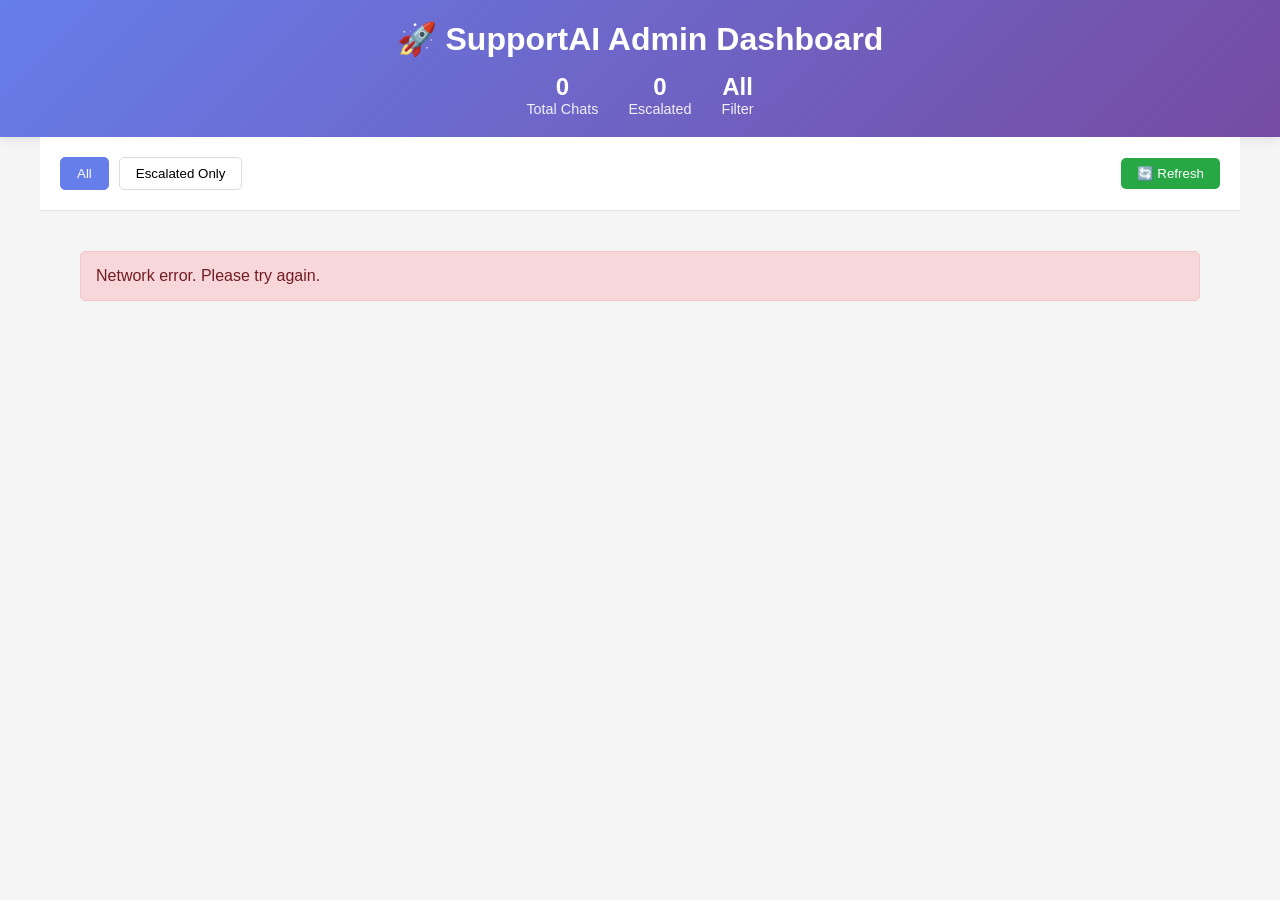
==== SupportAI/templates/admin.html @ c1f63ad3 "updates" ====
<!DOCTYPE html>
<html lang="en">
<head>
    <meta charset="UTF-8">
    <meta name="viewport" content="width=device-width, initial-scale=1.0">
    <title>SupportAI Admin Dashboard</title>
    <style>
        * {
            margin: 0;
            padding: 0;
            box-sizing: border-box;
        }

        body {
            font-family: 'Segoe UI', Tahoma, Geneva, Verdana, sans-serif;
            background: #f5f5f5;
            color: #333;
        }

        .header {
            background: linear-gradient(135deg, #667eea 0%, #764ba2 100%);
            color: white;
            padding: 20px;
            text-align: center;
            box-shadow: 0 2px 10px rgba(0,0,0,0.1);
        }

        .header h1 {
            font-size: 2rem;
            margin-bottom: 10px;
        }

        .stats {
            display: flex;
            justify-content: center;
            gap: 30px;
            margin-top: 15px;
        }

        .stat-item {
            text-align: center;
        }

        .stat-number {
            font-size: 1.5rem;
            font-weight: bold;
        }

        .stat-label {
            font-size: 0.9rem;
            opacity: 0.9;
        }

        .controls {
            padding: 20px;
            background: white;
            border-bottom: 1px solid #e0e0e0;
            display: flex;
            justify-content: space-between;
            align-items: center;
            max-width: 1200px;
            margin: 0 auto;
        }

        .filter-buttons {
            display: flex;
            gap: 10px;
        }

        .filter-btn {
            padding: 8px 16px;
            border: 1px solid #ddd;
            background: white;
            border-radius: 5px;
            cursor: pointer;
            transition: all 0.3s;
        }

        .filter-btn:hover {
            background: #f0f0f0;
        }

        .filter-btn.active {
            background: #667eea;
            color: white;
            border-color: #667eea;
        }

        .refresh-btn {
            padding: 8px 16px;
            background: #28a745;
            color: white;
            border: none;
            border-radius: 5px;
            cursor: pointer;
            transition: background 0.3s;
        }

        .refresh-btn:hover {
            background: #218838;
        }

        .container {
            max-width: 1200px;
            margin: 0 auto;
            padding: 20px;
        }

        .chats-grid {
            display: grid;
            gap: 15px;
        }

        .chat-card {
            background: white;
            border-radius: 8px;
            padding: 20px;
            box-shadow: 0 2px 5px rgba(0,0,0,0.1);
            border-left: 4px solid #ddd;
            transition: transform 0.2s, box-shadow 0.2s;
        }

        .chat-card:hover {
            transform: translateY(-2px);
            box-shadow: 0 4px 15px rgba(0,0,0,0.15);
        }

        .chat-card.escalated {
            border-left-color: #dc3545;
            background: #fff5f5;
        }

        .escalation-badge {
            display: inline-block;
            background: #dc3545;
            color: white;
            padding: 4px 8px;
            border-radius: 4px;
            font-size: 0.75rem;
            font-weight: bold;
            margin-bottom: 10px;
        }

        .chat-query {
            font-weight: 600;
            color: #333;
            margin-bottom: 8px;
            font-size: 1rem;
        }

        .chat-details {
            display: grid;
            grid-template-columns: repeat(auto-fit, minmax(200px, 1fr));
            gap: 8px;
            font-size: 0.9rem;
            color: #666;
        }

        .detail-item {
            display: flex;
            align-items: center;
            gap: 5px;
        }

        .detail-label {
            font-weight: 500;
            color: #555;
        }

        .category-technical { color: #007bff; }
        .category-billing { color: #28a745; }
        .category-account { color: #ffc107; }
        .category-general { color: #6c757d; }

        .sentiment-angry { color: #dc3545; }
        .sentiment-happy { color: #28a745; }
        .sentiment-neutral { color: #6c757d; }

        .timestamp {
            color: #999;
            font-size: 0.8rem;
            margin-top: 8px;
        }

        .empty-state {
            text-align: center;
            padding: 60px 20px;
            color: #666;
        }

        .empty-state h3 {
            margin-bottom: 10px;
            color: #999;
        }

        .loading {
            text-align: center;
            padding: 20px;
            color: #666;
        }

        .error {
            background: #f8d7da;
            color: #721c24;
            padding: 15px;
            border-radius: 5px;
            margin: 20px;
            border: 1px solid #f5c6cb;
        }

        @media (max-width: 768px) {
            .header h1 {
                font-size: 1.5rem;
            }
            
            .stats {
                gap: 20px;
            }
            
            .controls {
                flex-direction: column;
                gap: 15px;
            }
            
            .filter-buttons {
                flex-wrap: wrap;
            }
        }
    </style>
</head>
<body>
    <div class="header">
        <h1>🚀 SupportAI Admin Dashboard</h1>
        <div class="stats">
            <div class="stat-item">
                <div class="stat-number" id="totalChats">0</div>
                <div class="stat-label">Total Chats</div>
            </div>
            <div class="stat-item">
                <div class="stat-number" id="escalatedChats">0</div>
                <div class="stat-label">Escalated</div>
            </div>
            <div class="stat-item">
                <div class="stat-number" id="activeFilter">All</div>
                <div class="stat-label">Filter</div>
            </div>
        </div>
    </div>

    <div class="controls">
        <div class="filter-buttons">
            <button class="filter-btn active" onclick="filterChats('all')">All</button>
            <button class="filter-btn" onclick="filterChats('escalated')">Escalated Only</button>
        </div>
        <button class="refresh-btn" onclick="refreshChats()">🔄 Refresh</button>
    </div>

    <div class="container">
        <div id="chatsContainer">
            <div class="loading">Loading chat data...</div>
        </div>
    </div>

    <script>
        let allChats = [];
        let currentFilter = 'all';
        let autoRefreshInterval;

        // Initialize dashboard
        document.addEventListener('DOMContentLoaded', function() {
            loadChats();
            startAutoRefresh();
        });

        // Load chat data from API
        async function loadChats() {
            try {
                const response = await fetch('/admin/chats');
                const data = await response.json();
                
                if (data.success) {
                    allChats = data.chats;
                    updateStats(data);
                    renderChats();
                } else {
                    showError('Failed to load chat data');
                }
            } catch (error) {
                console.error('Error loading chats:', error);
                showError('Network error. Please try again.');
            }
        }

        // Update statistics
        function updateStats(data) {
            document.getElementById('totalChats').textContent = data.total_chats;
            document.getElementById('escalatedChats').textContent = data.escalated_chats;
        }

        // Filter chats
        function filterChats(filter) {
            currentFilter = filter;
            
            // Update active button
            document.querySelectorAll('.filter-btn').forEach(btn => {
                btn.classList.remove('active');
            });
            event.target.classList.add('active');
            
            // Update filter display
            document.getElementById('activeFilter').textContent = 
                filter === 'all' ? 'All' : 'Escalated';
            
            renderChats();
        }

        // Render chat cards
        function renderChats() {
            const container = document.getElementById('chatsContainer');
            
            // Filter chats
            let filteredChats = allChats;
            if (currentFilter === 'escalated') {
                filteredChats = allChats.filter(chat => chat.escalation === 'Yes');
            }
            
            // Empty state
            if (filteredChats.length === 0) {
                container.innerHTML = `
                    <div class="empty-state">
                        <h3>No customer interactions yet</h3>
                        <p>Chat data will appear here when customers start using SupportAI.</p>
                    </div>
                `;
                return;
            }
            
            // Render chat cards
            const chatsHTML = filteredChats.map(chat => createChatCard(chat)).join('');
            container.innerHTML = `<div class="chats-grid">${chatsHTML}</div>`;
        }

        // Create individual chat card
        function createChatCard(chat) {
            const isEscalated = chat.escalation === 'Yes';
            const timestamp = formatTimestamp(chat.timestamp);
            const categoryClass = `category-${(chat.category || 'general').toLowerCase()}`;
            const sentimentClass = `sentiment-${(chat.sentiment || 'neutral').toLowerCase()}`;
            
            return `
                <div class="chat-card ${isEscalated ? 'escalated' : ''}">
                    ${isEscalated ? '<div class="escalation-badge">🚨 Escalated</div>' : ''}
                    <div class="chat-query">${escapeHtml(chat.query)}</div>
                    <div class="chat-details">
                        <div class="detail-item">
                            <span class="detail-label">Category:</span>
                            <span class="${categoryClass}">${chat.category || 'General'}</span>
                        </div>
                        <div class="detail-item">
                            <span class="detail-label">Sentiment:</span>
                            <span class="${sentimentClass}">${chat.sentiment || 'Neutral'}</span>
                        </div>
                        ${chat.contact ? `
                        <div class="detail-item">
                            <span class="detail-label">Contact:</span>
                            <span>${escapeHtml(chat.contact)}</span>
                        </div>
                        ` : ''}
                        ${chat.ticket_id ? `
                        <div class="detail-item">
                            <span class="detail-label">Ticket:</span>
                            <span>${escapeHtml(chat.ticket_id)}</span>
                        </div>
                        ` : ''}
                    </div>
                    <div class="timestamp">${timestamp}</div>
                </div>
            `;
        }

        // Format timestamp
        function formatTimestamp(timestamp) {
            if (!timestamp) return 'Unknown time';
            
            try {
                const date = new Date(timestamp);
                return date.toLocaleString('en-US', {
                    month: 'short',
                    day: 'numeric',
                    hour: '2-digit',
                    minute: '2-digit'
                });
            } catch (error) {
                return timestamp;
            }
        }

        // Escape HTML to prevent XSS
        function escapeHtml(text) {
            const div = document.createElement('div');
            div.textContent = text;
            return div.innerHTML;
        }

        // Refresh chats manually
        function refreshChats() {
            const btn = event.target;
            btn.textContent = '🔄 Loading...';
            btn.disabled = true;
            
            loadChats().then(() => {
                btn.textContent = '🔄 Refresh';
                btn.disabled = false;
            });
        }

        // Show error message
        function showError(message) {
            const container = document.getElementById('chatsContainer');
            container.innerHTML = `<div class="error">${message}</div>`;
        }

        // Start auto-refresh (every 5 seconds)
        function startAutoRefresh() {
            autoRefreshInterval = setInterval(() => {
                loadChats();
            }, 5000);
        }

        // Stop auto-refresh when page is hidden
        document.addEventListener('visibilitychange', function() {
            if (document.hidden) {
                clearInterval(autoRefreshInterval);
            } else {
                startAutoRefresh();
            }
        });
    </script>
</body>
</html>
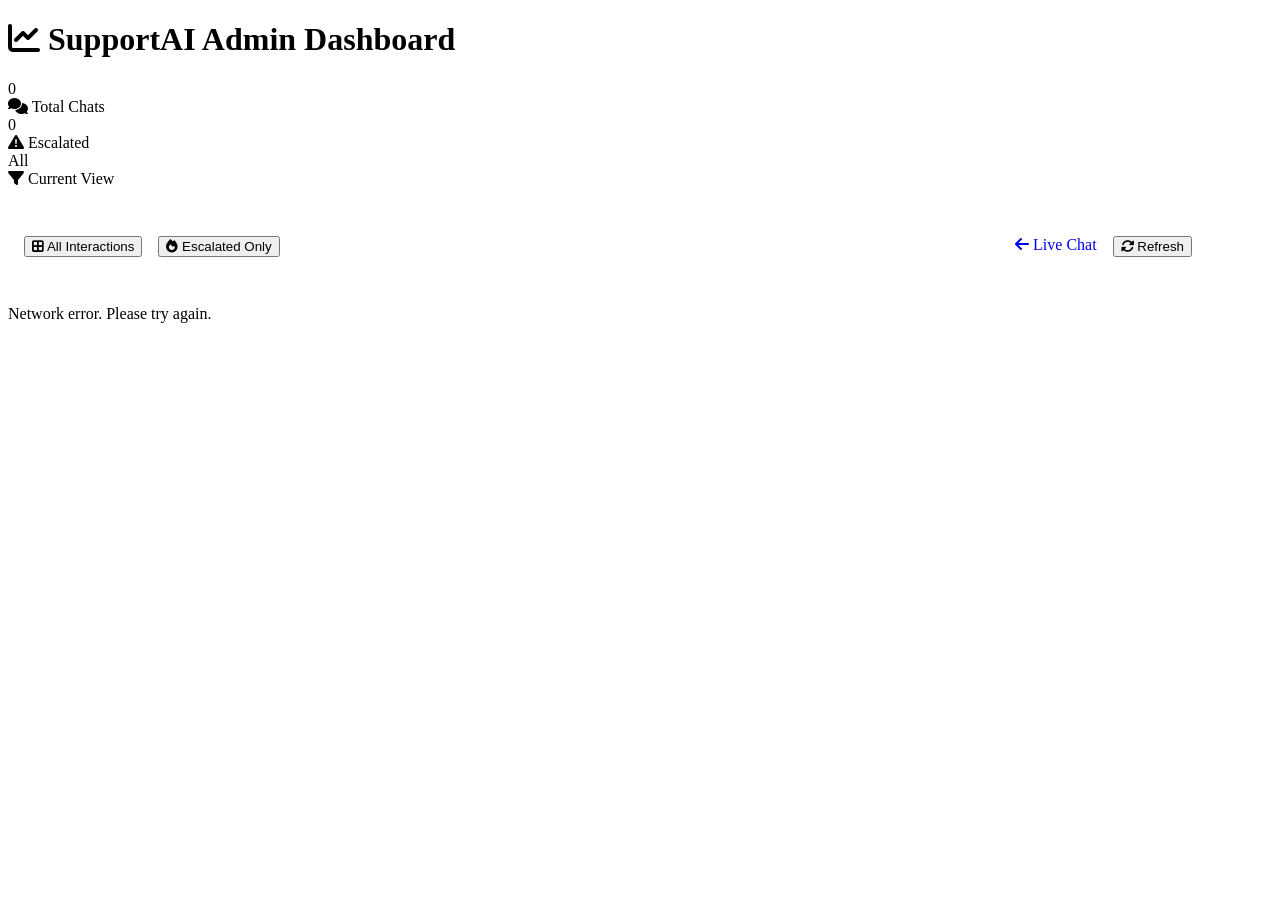
==== commit 964e4612: "updates" ====
--- a/SupportAI/templates/admin.html
+++ b/SupportAI/templates/admin.html
@@ -3,261 +3,49 @@
 <head>
     <meta charset="UTF-8">
     <meta name="viewport" content="width=device-width, initial-scale=1.0">
-    <title>SupportAI Admin Dashboard</title>
-    <style>
-        * {
-            margin: 0;
-            padding: 0;
-            box-sizing: border-box;
-        }
-
-        body {
-            font-family: 'Segoe UI', Tahoma, Geneva, Verdana, sans-serif;
-            background: #f5f5f5;
-            color: #333;
-        }
-
-        .header {
-            background: linear-gradient(135deg, #667eea 0%, #764ba2 100%);
-            color: white;
-            padding: 20px;
-            text-align: center;
-            box-shadow: 0 2px 10px rgba(0,0,0,0.1);
-        }
-
-        .header h1 {
-            font-size: 2rem;
-            margin-bottom: 10px;
-        }
-
-        .stats {
-            display: flex;
-            justify-content: center;
-            gap: 30px;
-            margin-top: 15px;
-        }
-
-        .stat-item {
-            text-align: center;
-        }
-
-        .stat-number {
-            font-size: 1.5rem;
-            font-weight: bold;
-        }
-
-        .stat-label {
-            font-size: 0.9rem;
-            opacity: 0.9;
-        }
-
-        .controls {
-            padding: 20px;
-            background: white;
-            border-bottom: 1px solid #e0e0e0;
-            display: flex;
-            justify-content: space-between;
-            align-items: center;
-            max-width: 1200px;
-            margin: 0 auto;
-        }
-
-        .filter-buttons {
-            display: flex;
-            gap: 10px;
-        }
-
-        .filter-btn {
-            padding: 8px 16px;
-            border: 1px solid #ddd;
-            background: white;
-            border-radius: 5px;
-            cursor: pointer;
-            transition: all 0.3s;
-        }
-
-        .filter-btn:hover {
-            background: #f0f0f0;
-        }
-
-        .filter-btn.active {
-            background: #667eea;
-            color: white;
-            border-color: #667eea;
-        }
-
-        .refresh-btn {
-            padding: 8px 16px;
-            background: #28a745;
-            color: white;
-            border: none;
-            border-radius: 5px;
-            cursor: pointer;
-            transition: background 0.3s;
-        }
-
-        .refresh-btn:hover {
-            background: #218838;
-        }
-
-        .container {
-            max-width: 1200px;
-            margin: 0 auto;
-            padding: 20px;
-        }
-
-        .chats-grid {
-            display: grid;
-            gap: 15px;
-        }
-
-        .chat-card {
-            background: white;
-            border-radius: 8px;
-            padding: 20px;
-            box-shadow: 0 2px 5px rgba(0,0,0,0.1);
-            border-left: 4px solid #ddd;
-            transition: transform 0.2s, box-shadow 0.2s;
-        }
-
-        .chat-card:hover {
-            transform: translateY(-2px);
-            box-shadow: 0 4px 15px rgba(0,0,0,0.15);
-        }
-
-        .chat-card.escalated {
-            border-left-color: #dc3545;
-            background: #fff5f5;
-        }
-
-        .escalation-badge {
-            display: inline-block;
-            background: #dc3545;
-            color: white;
-            padding: 4px 8px;
-            border-radius: 4px;
-            font-size: 0.75rem;
-            font-weight: bold;
-            margin-bottom: 10px;
-        }
-
-        .chat-query {
-            font-weight: 600;
-            color: #333;
-            margin-bottom: 8px;
-            font-size: 1rem;
-        }
-
-        .chat-details {
-            display: grid;
-            grid-template-columns: repeat(auto-fit, minmax(200px, 1fr));
-            gap: 8px;
-            font-size: 0.9rem;
-            color: #666;
-        }
-
-        .detail-item {
-            display: flex;
-            align-items: center;
-            gap: 5px;
-        }
-
-        .detail-label {
-            font-weight: 500;
-            color: #555;
-        }
-
-        .category-technical { color: #007bff; }
-        .category-billing { color: #28a745; }
-        .category-account { color: #ffc107; }
-        .category-general { color: #6c757d; }
-
-        .sentiment-angry { color: #dc3545; }
-        .sentiment-happy { color: #28a745; }
-        .sentiment-neutral { color: #6c757d; }
-
-        .timestamp {
-            color: #999;
-            font-size: 0.8rem;
-            margin-top: 8px;
-        }
-
-        .empty-state {
-            text-align: center;
-            padding: 60px 20px;
-            color: #666;
-        }
-
-        .empty-state h3 {
-            margin-bottom: 10px;
-            color: #999;
-        }
-
-        .loading {
-            text-align: center;
-            padding: 20px;
-            color: #666;
-        }
-
-        .error {
-            background: #f8d7da;
-            color: #721c24;
-            padding: 15px;
-            border-radius: 5px;
-            margin: 20px;
-            border: 1px solid #f5c6cb;
-        }
-
-        @media (max-width: 768px) {
-            .header h1 {
-                font-size: 1.5rem;
-            }
-            
-            .stats {
-                gap: 20px;
-            }
-            
-            .controls {
-                flex-direction: column;
-                gap: 15px;
-            }
-            
-            .filter-buttons {
-                flex-wrap: wrap;
-            }
-        }
-    </style>
+    <title>SupportAI | Admin Dashboard</title>
+    <!-- Google Fonts -->
+    <link rel="preconnect" href="https://fonts.googleapis.com">
+    <link rel="preconnect" href="https://fonts.gstatic.com" crossorigin>
+    <link href="https://fonts.googleapis.com/css2?family=Inter:wght@400;500;600;700&family=JetBrains+Mono:wght@700&display=swap" rel="stylesheet">
+    <!-- Font Awesome -->
+    <link rel="stylesheet" href="https://cdnjs.cloudflare.com/ajax/libs/font-awesome/6.4.0/css/all.min.css">
+    <!-- Custom CSS -->
+    <link rel="stylesheet" href="/static/style.css">
 </head>
 <body>
-    <div class="header">
-        <h1>🚀 SupportAI Admin Dashboard</h1>
-        <div class="stats">
-            <div class="stat-item">
-                <div class="stat-number" id="totalChats">0</div>
-                <div class="stat-label">Total Chats</div>
-            </div>
-            <div class="stat-item">
-                <div class="stat-number" id="escalatedChats">0</div>
-                <div class="stat-label">Escalated</div>
-            </div>
-            <div class="stat-item">
-                <div class="stat-number" id="activeFilter">All</div>
-                <div class="stat-label">Filter</div>
+    <div class="container" style="max-width: 1200px;">
+        <div class="admin-header">
+            <h1><i class="fas fa-chart-line"></i> SupportAI Admin Dashboard</h1>
+            <div class="stats-grid">
+                <div class="stat-card">
+                    <div class="stat-val" id="totalChats">0</div>
+                    <div class="stat-label"><i class="fas fa-comments"></i> Total Chats</div>
+                </div>
+                <div class="stat-card">
+                    <div class="stat-val" id="escalatedChats" style="color: var(--error);">0</div>
+                    <div class="stat-label"><i class="fas fa-exclamation-triangle"></i> Escalated</div>
+                </div>
+                <div class="stat-card">
+                    <div class="stat-val" id="activeFilter">All</div>
+                    <div class="stat-label"><i class="fas fa-filter"></i> Current View</div>
+                </div>
             </div>
         </div>
-    </div>
-
-    <div class="controls">
-        <div class="filter-buttons">
-            <button class="filter-btn active" onclick="filterChats('all')">All</button>
-            <button class="filter-btn" onclick="filterChats('escalated')">Escalated Only</button>
+
+        <div class="controls" style="display: flex; justify-content: space-between; align-items: center; margin: 2rem 0; background: var(--surface); padding: 1rem; border-radius: var(--radius-md); border: 1px solid var(--glass-border);">
+            <div class="filter-buttons" style="display: flex; gap: 1rem;">
+                <button class="filter-btn active" onclick="filterChats('all')"><i class="fas fa-border-all"></i> All Interactions</button>
+                <button class="filter-btn" onclick="filterChats('escalated')"><i class="fas fa-fire"></i> Escalated Only</button>
+            </div>
+            <div style="display: flex; gap: 1rem;">
+                <a href="/" class="button stats-btn" style="text-decoration: none;"><i class="fas fa-arrow-left"></i> Live Chat</a>
+                <button class="refresh-btn" onclick="refreshChats()"><i class="fas fa-sync-alt"></i> Refresh</button>
+            </div>
         </div>
-        <button class="refresh-btn" onclick="refreshChats()">🔄 Refresh</button>
-    </div>
-
-    <div class="container">
+
         <div id="chatsContainer">
-            <div class="loading">Loading chat data...</div>
+            <div class="loading"><i class="fas fa-spinner fa-spin"></i> Loading analytical data...</div>
         </div>
     </div>
 
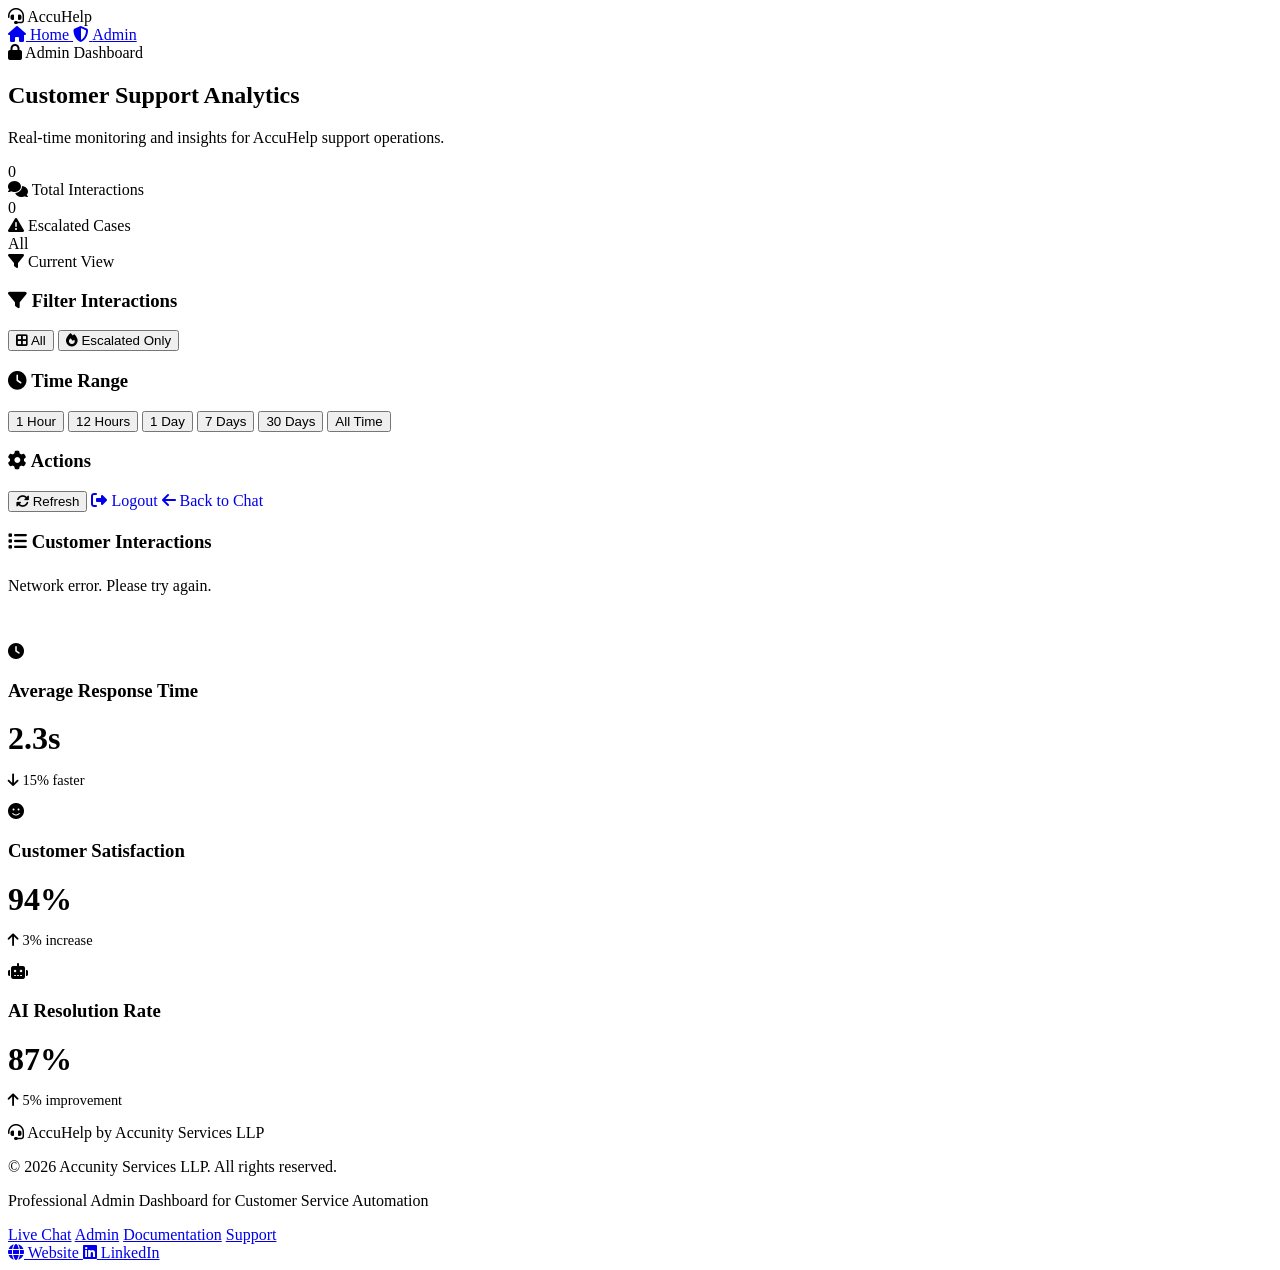
==== commit 86d8b414: "updates" ====
--- a/SupportAI/templates/admin.html
+++ b/SupportAI/templates/admin.html
@@ -3,55 +3,186 @@
 <head>
     <meta charset="UTF-8">
     <meta name="viewport" content="width=device-width, initial-scale=1.0">
-    <title>SupportAI | Admin Dashboard</title>
-    <!-- Google Fonts -->
+    <title>AccuHelp Admin | Dashboard - Accunity Services</title>
+    <meta name="description" content="Admin dashboard for AccuHelp by Accunity Services LLP">
     <link rel="preconnect" href="https://fonts.googleapis.com">
     <link rel="preconnect" href="https://fonts.gstatic.com" crossorigin>
-    <link href="https://fonts.googleapis.com/css2?family=Inter:wght@400;500;600;700&family=JetBrains+Mono:wght@700&display=swap" rel="stylesheet">
-    <!-- Font Awesome -->
+    <link href="https://fonts.googleapis.com/css2?family=Inter:wght@400;500;600;700;800&display=swap" rel="stylesheet">
     <link rel="stylesheet" href="https://cdnjs.cloudflare.com/ajax/libs/font-awesome/6.4.0/css/all.min.css">
-    <!-- Custom CSS -->
-    <link rel="stylesheet" href="/static/style.css">
+    <link rel="stylesheet" href="/static/unified-theme.css">
 </head>
 <body>
-    <div class="container" style="max-width: 1200px;">
-        <div class="admin-header">
-            <h1><i class="fas fa-chart-line"></i> SupportAI Admin Dashboard</h1>
-            <div class="stats-grid">
-                <div class="stat-card">
-                    <div class="stat-val" id="totalChats">0</div>
-                    <div class="stat-label"><i class="fas fa-comments"></i> Total Chats</div>
-                </div>
-                <div class="stat-card">
-                    <div class="stat-val" id="escalatedChats" style="color: var(--error);">0</div>
-                    <div class="stat-label"><i class="fas fa-exclamation-triangle"></i> Escalated</div>
-                </div>
-                <div class="stat-card">
-                    <div class="stat-val" id="activeFilter">All</div>
-                    <div class="stat-label"><i class="fas fa-filter"></i> Current View</div>
-                </div>
-            </div>
-        </div>
-
-        <div class="controls" style="display: flex; justify-content: space-between; align-items: center; margin: 2rem 0; background: var(--surface); padding: 1rem; border-radius: var(--radius-md); border: 1px solid var(--glass-border);">
-            <div class="filter-buttons" style="display: flex; gap: 1rem;">
-                <button class="filter-btn active" onclick="filterChats('all')"><i class="fas fa-border-all"></i> All Interactions</button>
-                <button class="filter-btn" onclick="filterChats('escalated')"><i class="fas fa-fire"></i> Escalated Only</button>
-            </div>
-            <div style="display: flex; gap: 1rem;">
-                <a href="/" class="button stats-btn" style="text-decoration: none;"><i class="fas fa-arrow-left"></i> Live Chat</a>
-                <button class="refresh-btn" onclick="refreshChats()"><i class="fas fa-sync-alt"></i> Refresh</button>
-            </div>
-        </div>
-
-        <div id="chatsContainer">
-            <div class="loading"><i class="fas fa-spinner fa-spin"></i> Loading analytical data...</div>
-        </div>
-    </div>
+    <!-- Navigation -->
+    <header class="app-header">
+        <div class="header-content">
+            <div class="logo">
+                <i class="fas fa-headset"></i>
+                <span>AccuHelp</span>
+            </div>
+            <nav class="header-nav">
+                <a href="/" class="nav-link">
+                    <i class="fas fa-home"></i>
+                    <span>Home</span>
+                </a>
+                <a href="/admin" class="nav-link active">
+                    <i class="fas fa-shield-alt"></i>
+                    <span>Admin</span>
+                </a>
+            </nav>
+        </div>
+    </header>
+
+    <!-- Hero Section -->
+    <section class="hero-section admin-hero">
+        <div class="announcement">
+            <i class="fas fa-lock"></i> Admin Dashboard
+        </div>
+        <h1 class="hero-title">Customer Support Analytics</h1>
+        <p class="hero-subtitle">
+            Real-time monitoring and insights for AccuHelp support operations.
+        </p>
+    </section>
+
+    <main class="container">
+        <!-- Statistics Overview -->
+        <div class="stats-grid">
+            <div class="stat-card">
+                <div class="stat-value" id="totalChats">0</div>
+                <div class="stat-label">
+                    <i class="fas fa-comments"></i> Total Interactions
+                </div>
+            </div>
+            <div class="stat-card">
+                <div class="stat-value" id="escalatedChats" style="color: var(--error);">0</div>
+                <div class="stat-label">
+                    <i class="fas fa-exclamation-triangle"></i> Escalated Cases
+                </div>
+            </div>
+            <div class="stat-card">
+                <div class="stat-value" id="activeFilter">All</div>
+                <div class="stat-label">
+                    <i class="fas fa-filter"></i> Current View
+                </div>
+            </div>
+        </div>
+
+        <!-- Control Panel -->
+        <div class="control-panel">
+            <div class="control-section">
+                <h3><i class="fas fa-filter"></i> Filter Interactions</h3>
+                <div class="button-group">
+                    <button class="btn btn-primary active" onclick="filterChats('all')">
+                        <i class="fas fa-border-all"></i> All
+                    </button>
+                    <button class="btn btn-secondary" onclick="filterChats('escalated')">
+                        <i class="fas fa-fire"></i> Escalated Only
+                    </button>
+                </div>
+            </div>
+            
+            <div class="control-section">
+                <h3><i class="fas fa-clock"></i> Time Range</h3>
+                <div class="button-group">
+                    <button class="btn" onclick="filterByTime('1h')">1 Hour</button>
+                    <button class="btn" onclick="filterByTime('12h')">12 Hours</button>
+                    <button class="btn" onclick="filterByTime('1d')">1 Day</button>
+                    <button class="btn" onclick="filterByTime('7d')">7 Days</button>
+                    <button class="btn" onclick="filterByTime('30d')">30 Days</button>
+                    <button class="btn active" onclick="filterByTime('all')">All Time</button>
+                </div>
+            </div>
+            
+            <div class="control-section">
+                <h3><i class="fas fa-cog"></i> Actions</h3>
+                <div class="button-group">
+                    <button class="btn btn-success" onclick="refreshChats()">
+                        <i class="fas fa-sync-alt"></i> Refresh
+                    </button>
+                    <a href="/admin/logout" class="btn btn-secondary" style="text-decoration: none;">
+                        <i class="fas fa-sign-out-alt"></i> Logout
+                    </a>
+                    <a href="/" class="btn btn-primary" style="text-decoration: none;">
+                        <i class="fas fa-arrow-left"></i> Back to Chat
+                    </a>
+                </div>
+            </div>
+        </div>
+
+        <!-- Chat Data Display -->
+        <div class="chats-container">
+            <h3 style="margin-bottom: 1.5rem;"><i class="fas fa-list"></i> Customer Interactions</h3>
+            <div id="chatsContainer">
+                <div class="loading">
+                    <i class="fas fa-spinner fa-spin"></i>
+                    <p>Loading data...</p>
+                </div>
+            </div>
+        </div>
+
+        <!-- Analytics Section -->
+        <section class="features-section" style="margin-top: 3rem;">
+            <div class="features-grid">
+                <div class="feature-card">
+                    <div class="feature-icon">
+                        <i class="fas fa-clock"></i>
+                    </div>
+                    <h3>Average Response Time</h3>
+                    <p style="font-size: 2rem; font-weight: 700; color: var(--accent-primary); margin: 0.5rem 0;">2.3s</p>
+                    <p style="font-size: 0.9rem; color: var(--success);"><i class="fas fa-arrow-down"></i> 15% faster</p>
+                </div>
+                <div class="feature-card">
+                    <div class="feature-icon">
+                        <i class="fas fa-smile"></i>
+                    </div>
+                    <h3>Customer Satisfaction</h3>
+                    <p style="font-size: 2rem; font-weight: 700; color: var(--accent-primary); margin: 0.5rem 0;">94%</p>
+                    <p style="font-size: 0.9rem; color: var(--success);"><i class="fas fa-arrow-up"></i> 3% increase</p>
+                </div>
+                <div class="feature-card">
+                    <div class="feature-icon">
+                        <i class="fas fa-robot"></i>
+                    </div>
+                    <h3>AI Resolution Rate</h3>
+                    <p style="font-size: 2rem; font-weight: 700; color: var(--accent-primary); margin: 0.5rem 0;">87%</p>
+                    <p style="font-size: 0.9rem; color: var(--success);"><i class="fas fa-arrow-up"></i> 5% improvement</p>
+                </div>
+            </div>
+        </section>
+    </main>
+
+    <!-- Footer -->
+    <footer class="app-footer">
+        <div class="footer-content">
+            <div class="footer-logo">
+                <i class="fas fa-headset"></i>
+                <span>AccuHelp</span>
+                <span class="company-tag">by Accunity Services LLP</span>
+            </div>
+            <div class="footer-info">
+                <p>&copy; 2026 Accunity Services LLP. All rights reserved.</p>
+                <p>Professional Admin Dashboard for Customer Service Automation</p>
+                <div class="footer-links-small">
+                    <a href="/">Live Chat</a>
+                    <a href="/admin">Admin</a>
+                    <a href="#">Documentation</a>
+                    <a href="#">Support</a>
+                </div>
+            </div>
+            <div class="footer-links">
+                <a href="https://accunity.com" target="_blank">
+                    <i class="fas fa-globe"></i> Website
+                </a>
+                <a href="#" target="_blank">
+                    <i class="fab fa-linkedin"></i> LinkedIn
+                </a>
+            </div>
+        </div>
+    </footer>
 
     <script>
         let allChats = [];
         let currentFilter = 'all';
+        let currentTimeRange = 'all';
         let autoRefreshInterval;
 
         // Initialize dashboard
@@ -63,7 +194,7 @@
         // Load chat data from API
         async function loadChats() {
             try {
-                const response = await fetch('/admin/chats');
+                const response = await fetch(`/admin/chats?range=${currentTimeRange}`);
                 const data = await response.json();
                 
                 if (data.success) {
@@ -85,28 +216,41 @@
             document.getElementById('escalatedChats').textContent = data.escalated_chats;
         }
 
-        // Filter chats
+        // Filter chats by escalation status
         function filterChats(filter) {
             currentFilter = filter;
             
             // Update active button
-            document.querySelectorAll('.filter-btn').forEach(btn => {
+            document.querySelectorAll('.control-section:first-child .btn').forEach(btn => {
+                btn.classList.remove('active');
+            });
+            event.target.closest('.btn').classList.add('active');
+            
+            // Update filter display
+            document.getElementById('activeFilter').textContent = filter === 'all' ? 'All' : 'Escalated';
+            
+            renderChats();
+        }
+
+        // Filter chats by time range
+        async function filterByTime(range) {
+            currentTimeRange = range;
+            
+            // Update active button
+            document.querySelectorAll('.control-section:nth-child(2) .btn').forEach(btn => {
                 btn.classList.remove('active');
             });
             event.target.classList.add('active');
             
-            // Update filter display
-            document.getElementById('activeFilter').textContent = 
-                filter === 'all' ? 'All' : 'Escalated';
-            
-            renderChats();
+            // Reload chats with new time range
+            await loadChats();
         }
 
         // Render chat cards
         function renderChats() {
             const container = document.getElementById('chatsContainer');
             
-            // Filter chats
+            // Filter chats by escalation status
             let filteredChats = allChats;
             if (currentFilter === 'escalated') {
                 filteredChats = allChats.filter(chat => chat.escalation === 'Yes');
@@ -114,10 +258,15 @@
             
             // Empty state
             if (filteredChats.length === 0) {
+                const emptyMessage = currentTimeRange === 'all' 
+                    ? 'Chat data will appear here when customers start using AccuHelp.'
+                    : `No data available for the selected time range.`;
+                
                 container.innerHTML = `
                     <div class="empty-state">
-                        <h3>No customer interactions yet</h3>
-                        <p>Chat data will appear here when customers start using SupportAI.</p>
+                        <i class="fas fa-inbox"></i>
+                        <h3>No customer interactions found</h3>
+                        <p>${emptyMessage}</p>
                     </div>
                 `;
                 return;
@@ -138,30 +287,32 @@
             return `
                 <div class="chat-card ${isEscalated ? 'escalated' : ''}">
                     ${isEscalated ? '<div class="escalation-badge">🚨 Escalated</div>' : ''}
-                    <div class="chat-query">${escapeHtml(chat.query)}</div>
+                    <div class="chat-header">
+                        <div class="chat-query">${escapeHtml(chat.query)}</div>
+                        <div class="chat-time">${timestamp}</div>
+                    </div>
                     <div class="chat-details">
                         <div class="detail-item">
-                            <span class="detail-label">Category:</span>
+                            <span class="detail-label"><i class="fas fa-tags"></i> Category:</span>
                             <span class="${categoryClass}">${chat.category || 'General'}</span>
                         </div>
                         <div class="detail-item">
-                            <span class="detail-label">Sentiment:</span>
+                            <span class="detail-label"><i class="fas fa-smile"></i> Sentiment:</span>
                             <span class="${sentimentClass}">${chat.sentiment || 'Neutral'}</span>
                         </div>
                         ${chat.contact ? `
                         <div class="detail-item">
-                            <span class="detail-label">Contact:</span>
+                            <span class="detail-label"><i class="fas fa-address-book"></i> Contact:</span>
                             <span>${escapeHtml(chat.contact)}</span>
                         </div>
                         ` : ''}
                         ${chat.ticket_id ? `
                         <div class="detail-item">
-                            <span class="detail-label">Ticket:</span>
+                            <span class="detail-label"><i class="fas fa-ticket"></i> Ticket:</span>
                             <span>${escapeHtml(chat.ticket_id)}</span>
                         </div>
                         ` : ''}
                     </div>
-                    <div class="timestamp">${timestamp}</div>
                 </div>
             `;
         }
@@ -192,12 +343,13 @@
 
         // Refresh chats manually
         function refreshChats() {
-            const btn = event.target;
-            btn.textContent = '🔄 Loading...';
+            const btn = event.target.closest('.btn');
+            const originalHTML = btn.innerHTML;
+            btn.innerHTML = '<i class="fas fa-spinner fa-spin"></i> Loading...';
             btn.disabled = true;
             
             loadChats().then(() => {
-                btn.textContent = '🔄 Refresh';
+                btn.innerHTML = originalHTML;
                 btn.disabled = false;
             });
         }
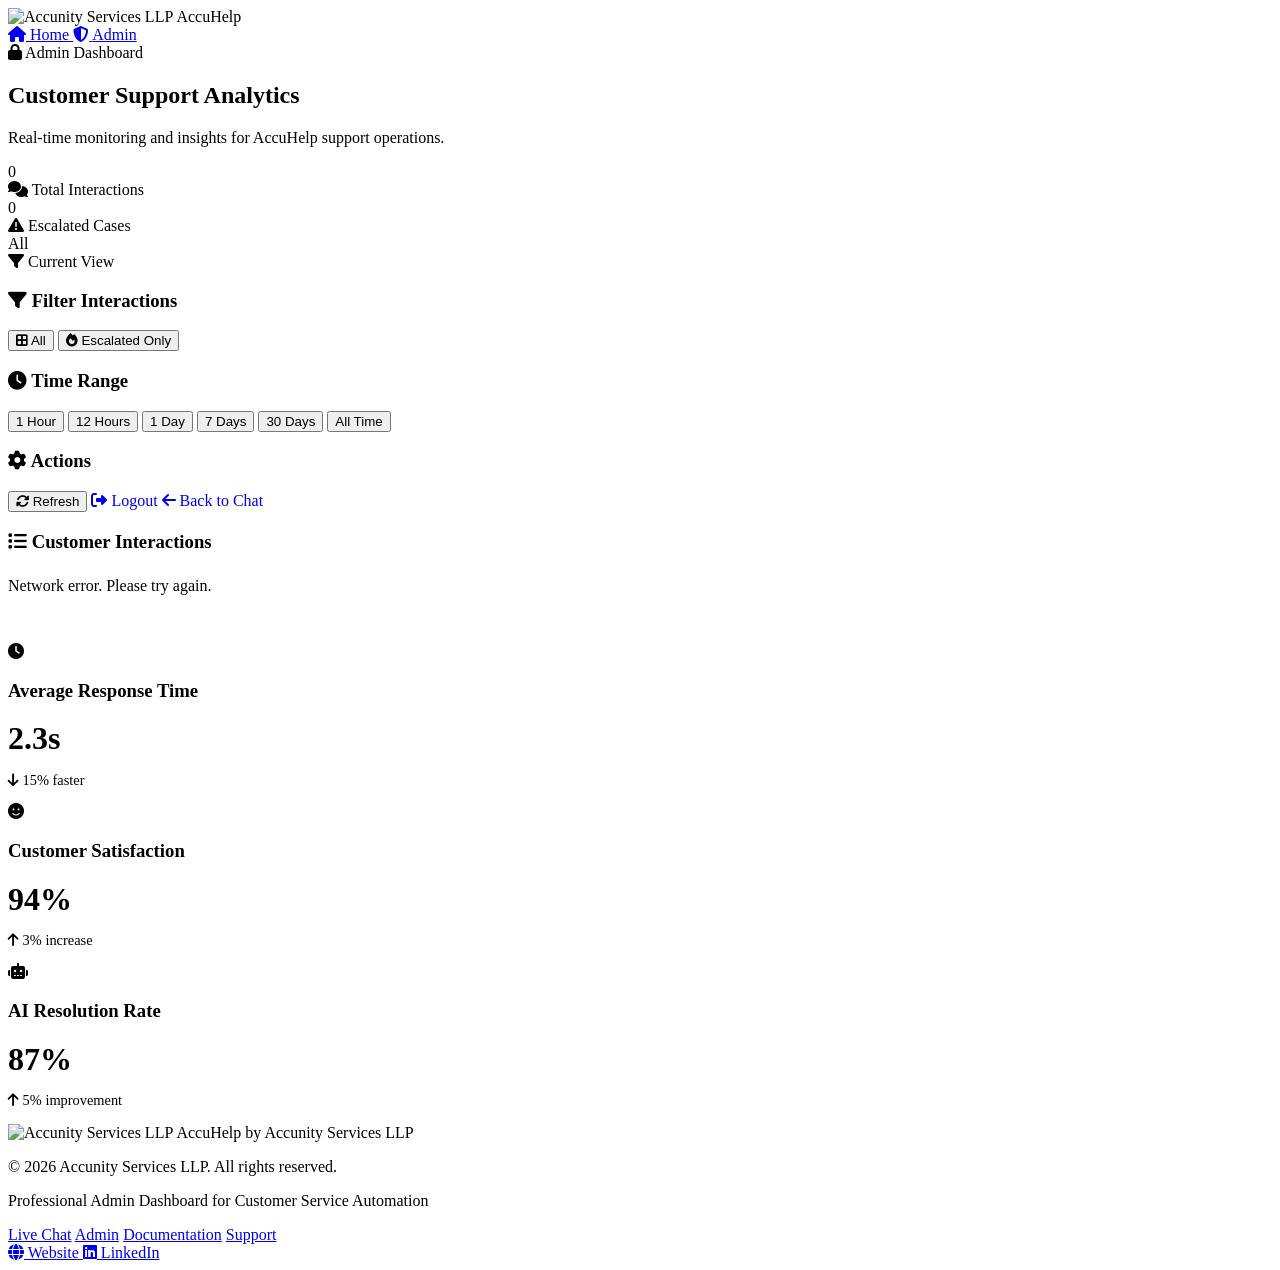
==== commit 71cf4c47: "updates" ====
--- a/SupportAI/templates/admin.html
+++ b/SupportAI/templates/admin.html
@@ -16,7 +16,7 @@
     <header class="app-header">
         <div class="header-content">
             <div class="logo">
-                <i class="fas fa-headset"></i>
+                <img src="/static/images/accunity-logo.png" alt="Accunity Services LLP">
                 <span>AccuHelp</span>
             </div>
             <nav class="header-nav">
@@ -154,7 +154,7 @@
     <footer class="app-footer">
         <div class="footer-content">
             <div class="footer-logo">
-                <i class="fas fa-headset"></i>
+                <img src="/static/images/accunity-logo.png" alt="Accunity Services LLP">
                 <span>AccuHelp</span>
                 <span class="company-tag">by Accunity Services LLP</span>
             </div>
